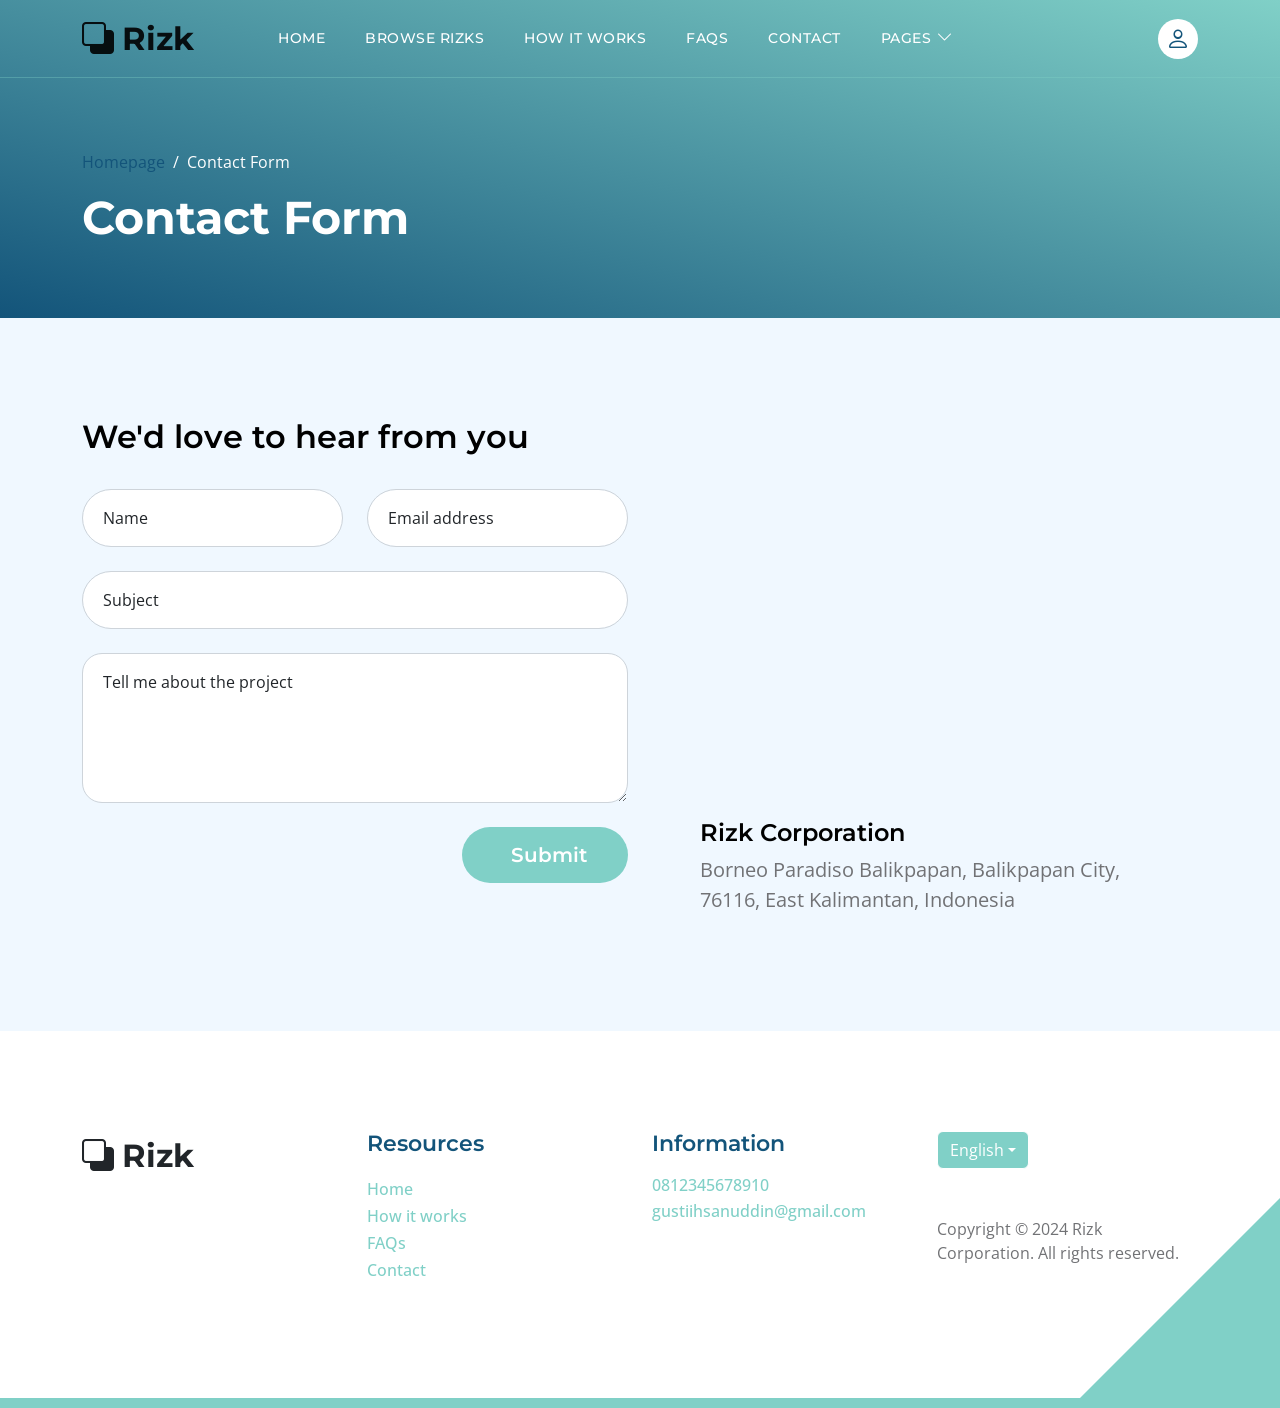
==== contact.html @ 2f9e4cd5 "Add files via upload" ====
<!doctype html>
<html lang="en">
    <head>
        <meta charset="utf-8">
        <meta name="viewport" content="width=device-width, initial-scale=1">

        <meta name="description" content="">
        <meta name="author" content="">

        <title>Contact Page</title>
        <link rel="icon" type="image/x-icon" href="images/favicon.ico">

        <!-- CSS FILES -->        
        <link rel="preconnect" href="https://fonts.googleapis.com">
        
        <link rel="preconnect" href="https://fonts.gstatic.com" crossorigin>

        <link href="https://fonts.googleapis.com/css2?family=Montserrat:wght@500;600;700&family=Open+Sans&display=swap" rel="stylesheet">
                        
        <link href="css/bootstrap.min.css" rel="stylesheet">

        <link href="css/bootstrap-icons.css" rel="stylesheet">

        <link href="css/templatemo-topic-listing.css" rel="stylesheet">

    </head>
    
    <body class="topics-listing-page" id="top">
       
        <main>

            <nav class="navbar navbar-expand-lg">
                <div class="container">
                    <a class="navbar-brand" href="index.html">
                        <i class="bi-back"></i>
                        <span>Rizk</span>
                    </a>

                    <div class="d-lg-none ms-auto me-4">
                        <a href="#top" class="navbar-icon bi-person smoothscroll"></a>
                    </div>
    
                    <button class="navbar-toggler" type="button" data-bs-toggle="collapse" data-bs-target="#navbarNav" aria-controls="navbarNav" aria-expanded="false" aria-label="Toggle navigation">
                        <span class="navbar-toggler-icon"></span>
                    </button>
    
                    <div class="collapse navbar-collapse" id="navbarNav">
                        <ul class="navbar-nav ms-lg-5 me-lg-auto">
                            <li class="nav-item">
                                <a class="nav-link click-scroll" href="index.html#section_1">Home</a>
                            </li>

                            <li class="nav-item">
                                <a class="nav-link click-scroll" href="index.html#section_2">Browse Rizks</a>
                            </li>
    
                            <li class="nav-item">
                                <a class="nav-link click-scroll" href="index.html#section_3">How it works</a>
                            </li>

                            <li class="nav-item">
                                <a class="nav-link click-scroll" href="index.html#section_4">FAQs</a>
                            </li>
    
                            <li class="nav-item">
                                <a class="nav-link click-scroll" href="index.html#section_5">Contact</a>
                            </li>

                            <li class="nav-item dropdown">
                                <a class="nav-link dropdown-toggle" href="#section_5" id="navbarLightDropdownMenuLink" role="button" data-bs-toggle="dropdown" aria-expanded="false">Pages</a>

                                <ul class="dropdown-menu dropdown-menu-light" aria-labelledby="navbarLightDropdownMenuLink">
                                    <li><a class="dropdown-item" href="rizks-listing.html">Topics Rizk</a></li>

                                    <li><a class="dropdown-item active" href="contact.html">Contact Form</a></li>
                                </ul>
                            </li>
                        </ul>

                        <div class="d-none d-lg-block">
                            <a href="#top" class="navbar-icon bi-person smoothscroll"></a>
                        </div>
                    </div>
                </div>
            </nav>


            <header class="site-header d-flex flex-column justify-content-center align-items-center">
                <div class="container">
                    <div class="row align-items-center">

                        <div class="col-lg-5 col-12">
                            <nav aria-label="breadcrumb">
                                <ol class="breadcrumb">
                                    <li class="breadcrumb-item"><a href="index.html">Homepage</a></li>

                                    <li class="breadcrumb-item active" aria-current="page">Contact Form</li>
                                </ol>
                            </nav>

                            <h2 class="text-white">Contact Form</h2>
                        </div>

                    </div>
                </div>
            </header>


            <section class="section-padding section-bg">
                <div class="container">
                    <div class="row">

                        <div class="col-lg-12 col-12">
                            <h3 class="mb-4 pb-2">We'd love to hear from you</h3>
                        </div>

                        <div class="col-lg-6 col-12">
                            <form action="#" method="post" class="custom-form contact-form" role="form">
                                <div class="row">
                                    <div class="col-lg-6 col-md-6 col-12">
                                        <div class="form-floating">
                                            <input type="text" name="name" id="name" class="form-control" placeholder="Name" required="">
                                            
                                            <label for="floatingInput">Name</label>
                                        </div>
                                    </div>

                                    <div class="col-lg-6 col-md-6 col-12"> 
                                        <div class="form-floating">
                                            <input type="email" name="email" id="email" pattern="[^ @]*@[^ @]*" class="form-control" placeholder="Email address" required="">
                                            
                                            <label for="floatingInput">Email address</label>
                                        </div>
                                    </div>

                                    <div class="col-lg-12 col-12">
                                        <div class="form-floating">
                                            <input type="text" name="subject" id="name" class="form-control" placeholder="Name" required="">
                                            
                                            <label for="floatingInput">Subject</label>
                                        </div>

                                        <div class="form-floating">
                                            <textarea class="form-control" id="message" name="message" placeholder="Tell me about the project"></textarea>
                                            
                                            <label for="floatingTextarea">Tell me about the project</label>
                                        </div>
                                    </div>

                                    <div class="col-lg-4 col-12 ms-auto">
                                        <button type="submit" class="form-control">Submit</button>
                                    </div>

                                </div>
                            </form>
                        </div>

                        <div class="col-lg-5 col-12 mx-auto mt-5 mt-lg-0">
                            <iframe class="google-map" src="https://www.google.com/maps/embed?pb=!1m18!1m12!1m3!1d3988.8741135294717!2d116.92416027576398!3d-1.246531335585601!2m3!1f0!2f0!3f0!3m2!1i1024!2i768!4f13.1!3m3!1m2!1s0x2df14711be59c753%3A0xd1c755b5dc73c796!2sBorneo%20Paradiso%20Balikpapan!5e0!3m2!1sid!2sid!4v1704463769985!5m2!1sid!2sid" width="400" height="300" style="border:0;" allowfullscreen="" loading="lazy" referrerpolicy="no-referrer-when-downgrade"></iframe>

                            <h5 class="mt-4 mb-2">Rizk Corporation</h5>

                            <p>Borneo Paradiso Balikpapan, Balikpapan City, 76116, East Kalimantan, Indonesia</p>
                        </div>

                    </div>
                </div>
            </section>
        </main>

        <footer class="site-footer section-padding">
            <div class="container">
                <div class="row">

                    <div class="col-lg-3 col-12 mb-4 pb-2">
                        <a class="navbar-brand mb-2" href="index.html">
                            <i class="bi-back"></i>
                            <span>Rizk</span>
                        </a>
                    </div>

                    <div class="col-lg-3 col-md-4 col-6">
                        <h6 class="site-footer-title mb-3">Resources</h6>

                        <ul class="site-footer-links">
                            <li class="site-footer-link-item">
                                <a href="index.html#section_1" class="site-footer-link">Home</a>
                            </li>

                            <li class="site-footer-link-item">
                                <a href="index.html#section_3" class="site-footer-link">How it works</a>
                            </li>

                            <li class="site-footer-link-item">
                                <a href="index.html#section_4" class="site-footer-link">FAQs</a>
                            </li>

                            <li class="site-footer-link-item">
                                <a href="contact.html" class="site-footer-link">Contact</a>
                            </li>
                        </ul>
                    </div>

                    <div class="col-lg-3 col-md-4 col-6 mb-4 mb-lg-0">
                        <h6 class="site-footer-title mb-3">Information</h6>

                        <p class="text-white d-flex mb-1">
                            <a href="tel: 305-240-9671" class="site-footer-link">
                                0812345678910
                            </a>
                        </p>

                        <p class="text-white d-flex">
                            <a href="mailto:info@company.com" class="site-footer-link">
                                gustiihsanuddin@gmail.com
                            </a>
                        </p>
                    </div>

                    <div class="col-lg-3 col-md-4 col-12 mt-4 mt-lg-0 ms-auto">
                        <div class="dropdown">
                            <button class="btn btn-secondary dropdown-toggle" type="button" data-bs-toggle="dropdown" aria-expanded="false">
                            English</button>
                        </div>

                        <p class="copyright-text mt-lg-5 mt-4">Copyright © 2024 Rizk Corporation. All rights reserved.
                        
                    </div>

                </div>
            </div>
        </footer>

        <!-- JAVASCRIPT FILES -->
        <script src="js/jquery.min.js"></script>
        <script src="js/bootstrap.bundle.min.js"></script>
        <script src="js/jquery.sticky.js"></script>
        <script src="js/custom.js"></script>
    </body>
</html>
---- css/templatemo-topic-listing.css ----
/*---------------------------------------
  CUSTOM PROPERTIES ( VARIABLES )             
-----------------------------------------*/
:root {
  --white-color:                  #ffffff;
  --primary-color:                #13547a;
  --secondary-color:              #80d0c7;
  --section-bg-color:             #f0f8ff;
  --custom-btn-bg-color:          #80d0c7;
  --custom-btn-bg-hover-color:    #13547a;
  --dark-color:                   #000000;
  --p-color:                      #717275;
  --border-color:                 #7fffd4;
  --link-hover-color:             #13547a;

  --body-font-family:             'Open Sans', sans-serif;
  --title-font-family:            'Montserrat', sans-serif;

  --h1-font-size:                 58px;
  --h2-font-size:                 46px;
  --h3-font-size:                 32px;
  --h4-font-size:                 28px;
  --h5-font-size:                 24px;
  --h6-font-size:                 22px;
  --p-font-size:                  20px;
  --menu-font-size:               14px;
  --btn-font-size:                18px;
  --copyright-font-size:          16px;

  --border-radius-large:          100px;
  --border-radius-medium:         20px;
  --border-radius-small:          10px;

  --font-weight-normal:           400;
  --font-weight-medium:           500;
  --font-weight-semibold:         600;
  --font-weight-bold:             700;
}

body {
  background-color: var(--white-color);
  font-family: var(--body-font-family); 
  --sb-track-color: #232E33;
  --sb-thumb-color: #216383;
  --sb-size: 8px;

  scrollbar-color: var(--sb-thumb-color) 
                   var(--sb-track-color);
}

body::-webkit-scrollbar {
  width: var(--sb-size);
}

body::-webkit-scrollbar-track {
  background: var(--sb-track-color);
  border-radius: 0px;
}

body::-webkit-scrollbar-thumb {
  background: var(--sb-thumb-color);
  border-radius: 1px;
}


/*---------------------------------------
  TYPOGRAPHY               
-----------------------------------------*/

h2,
h3,
h4,
h5,
h6 {
  color: var(--dark-color);
}

h1,
h2,
h3,
h4,
h5,
h6 {
  font-family: var(--title-font-family); 
  font-weight: var(--font-weight-semibold);
}

h1 {
  font-size: var(--h1-font-size);
  font-weight: var(--font-weight-bold);
}

h2 {
  font-size: var(--h2-font-size);
  font-weight: var(--font-weight-bold);
}

h3 {
  font-size: var(--h3-font-size);
}

h4 {
  font-size: var(--h4-font-size);
}

h5 {
  font-size: var(--h5-font-size);
}

h6 {
  color: var(--primary-color);
  font-size: var(--h6-font-size);
}

p {
  color: var(--p-color);
  font-size: var(--p-font-size);
  font-weight: var(--font-weight-normal);
}

ul li {
  color: var(--p-color);
  font-size: var(--p-font-size);
  font-weight: var(--font-weight-normal);
}

a, 
button {
  touch-action: manipulation;
  transition: all 0.3s;
}

a {
  display: inline-block;
  color: var(--primary-color);
  text-decoration: none;
}

a:hover {
  color: var(--link-hover-color);
}

b,
strong {
  font-weight: var(--font-weight-bold);
}


/*---------------------------------------
  SECTION               
-----------------------------------------*/
.section-padding {
  padding-top: 100px;
  padding-bottom: 100px;
}

.section-bg {
  background-color: var(--section-bg-color);
}

.section-overlay {
  background-image: linear-gradient(15deg, #13547a 0%, #80d0c7 100%);
  position: absolute;
  top: 0;
  left: 0;
  pointer-events: none;
  width: 100%;
  height: 100%;
  opacity: 0.85;
}

.section-overlay + .container {
  position: relative;
}

.tab-content {
  background-color: var(--white-color);
  border-radius: var(--border-radius-medium);
}

.nav-tabs {
  border-bottom: 1px solid #ecf3f2;
  margin-bottom: 40px;
  justify-content: center;
}

.nav-tabs .nav-link {
  border-radius: 0;
  border-top: 0;
  border-right: 0;
  border-left: 0;
  color: var(--p-color);
  font-family: var(--title-font-family);
  font-size: var(--btn-font-size);
  font-weight: var(--font-weight-medium);
  padding: 15px 25px;
  transition: all 0.3s;
}

.nav-tabs .nav-link:first-child {
  margin-right: 20px;
}

.nav-tabs .nav-item.show .nav-link, 
.nav-tabs .nav-link.active,
.nav-tabs .nav-link:focus, 
.nav-tabs .nav-link:hover {
  border-bottom-color: var(--primary-color);
  color: var(--primary-color);
}


/*---------------------------------------
  CUSTOM ICON COLOR               
-----------------------------------------*/
.custom-icon {
  color: var(--secondary-color);
}


/*---------------------------------------
  CUSTOM BUTTON               
-----------------------------------------*/
.custom-btn {
  background: var(--custom-btn-bg-color);
  border: 2px solid transparent;
  border-radius: var(--border-radius-large);
  color: var(--white-color);
  font-size: var(--btn-font-size);
  font-weight: var(--font-weight-semibold);
  line-height: normal;
  transition: all 0.3s;
  padding: 10px 20px;
}

.custom-btn:hover {
  background: var(--custom-btn-bg-hover-color);
  color: var(--white-color);
}

.custom-border-btn {
  background: transparent;
  border: 2px solid var(--custom-btn-bg-color);
  color: var(--custom-btn-bg-color);
}

.custom-border-btn:hover {
  background: var(--custom-btn-bg-color);
  border-color: transparent;
  color: var(--white-color);
}

.custom-btn-bg-white {
  border-color: var(--white-color);
  color: var(--white-color);
}


/*---------------------------------------
  SITE HEADER              
-----------------------------------------*/
.site-header {
  background-image: linear-gradient(15deg, #13547a 0%, #80d0c7 100%);
  padding-top: 150px;
  padding-bottom: 80px;
}

.site-header .container {
  height: 100%;
}

.breadcrumb-item+.breadcrumb-item::before,
.breadcrumb-item a:hover,
.breadcrumb-item.active {
  color: var(--white-color);
}

.site-header .custom-icon {
  color: var(--white-color);
  font-size: var(--h4-font-size);
}

.site-header .custom-icon:hover {
  color: var(--secondary-color);
}


/*---------------------------------------
  NAVIGATION              
-----------------------------------------*/
.sticky-wrapper {
  position: absolute;
  top: 0;
  right: 0;
  left: 0;
}

.sticky-wrapper.is-sticky .navbar {
  background-color: var(--secondary-color);
}

.navbar {
  background: transparent;
  border-bottom: 1px solid rgba(128, 208, 199, 0.35);
  z-index: 9;
}

.navbar-brand,
.navbar-brand:hover {
  font-size: var(--h3-font-size);
  font-weight: var(--font-weight-bold);
  display: block;
}

.navbar-brand span {
  font-family: var(--title-font-family);
}

.navbar-expand-lg .navbar-nav .nav-link {
  border-radius: var(--border-radius-large);
  margin: 10px;
  padding: 10px;
}

.navbar-nav .nav-link {
  display: inline-block;
  color: var(--white-color);
  font-family: var(--title-font-family); 
  font-size: var(--menu-font-size);
  font-weight: var(--font-weight-medium);
  text-transform: uppercase;
  letter-spacing: 0.5px;
  position: relative;
  padding-top: 15px;
  padding-bottom: 15px;
}

.navbar-nav .nav-link.active, 
.navbar-nav .nav-link:hover {
  color: var(--primary-color);
}

.navbar .dropdown-menu {
  background: var(--white-color);
  box-shadow: 0 1rem 3rem rgba(0,0,0,.175);
  border: 0;
  display: inherit;
  opacity: 0;
  min-width: 9rem;
  margin-top: 20px;
  padding: 13px 0 10px 0;
  transition: all 0.3s;
  pointer-events: none;
}

.navbar .dropdown-menu::before {
  content: "";
  width: 0;
  height: 0;
  border-left: 20px solid transparent;
  border-right: 20px solid transparent;
  border-bottom: 15px solid var(--white-color);
  position: absolute;
  top: -10px;
  left: 10px;
}

.navbar .dropdown-item {
  display: inline-block;
  color: var(--p-bg-color);
  font-family: var(--title-font-family); 
  font-size: var(--menu-font-size);
  font-weight: var(--font-weight-medium);
  text-transform: uppercase;
  letter-spacing: 0.5px;
  position: relative;
}

.navbar .dropdown-item.active, 
.navbar .dropdown-item:active,
.navbar .dropdown-item:focus, 
.navbar .dropdown-item:hover {
  background: transparent;
  color: var(--primary-color);
}

.navbar .dropdown-toggle::after {
  content: "\f282";
  display: inline-block;
  font-family: bootstrap-icons !important;
  font-size: var(--copyright-font-size);
  font-style: normal;
  font-weight: normal !important;
  font-variant: normal;
  text-transform: none;
  line-height: 1;
  vertical-align: -.125em;
  -webkit-font-smoothing: antialiased;
  -moz-osx-font-smoothing: grayscale;
  position: relative;
  left: 2px;
  border: 0;
}

@media screen and (min-width: 992px) {
  .navbar .dropdown:hover .dropdown-menu {
    opacity: 1;
    margin-top: 0;
    pointer-events: auto;
  }
}

.navbar-icon {
  background: var(--white-color);
  border-radius: var(--border-radius-large);
  display: inline-block;
  font-size: var(--h5-font-size);
  width: 40px;
  height: 40px;
  line-height: 40px;
  text-align: center;
  transition: all 0.3s ease;
}

.navbar-icon:hover {
  background: var(--primary-color);
  color: var(--white-color);
}

.navbar-toggler {
  border: 0;
  padding: 0;
  cursor: pointer;
  margin: 0;
  width: 30px;
  height: 35px;
  outline: none;
}

.navbar-toggler:focus {
  outline: none;
  box-shadow: none;
}

.navbar-toggler[aria-expanded="true"] .navbar-toggler-icon {
  background: transparent;
}

.navbar-toggler[aria-expanded="true"] .navbar-toggler-icon:before,
.navbar-toggler[aria-expanded="true"] .navbar-toggler-icon:after {
  transition: top 300ms 50ms ease, -webkit-transform 300ms 350ms ease;
  transition: top 300ms 50ms ease, transform 300ms 350ms ease;
  transition: top 300ms 50ms ease, transform 300ms 350ms ease, -webkit-transform 300ms 350ms ease;
  top: 0;
}

.navbar-toggler[aria-expanded="true"] .navbar-toggler-icon:before {
  transform: rotate(45deg);
}

.navbar-toggler[aria-expanded="true"] .navbar-toggler-icon:after {
  transform: rotate(-45deg);
}

.navbar-toggler .navbar-toggler-icon {
  background: var(--white-color);
  transition: background 10ms 300ms ease;
  display: block;
  width: 30px;
  height: 2px;
  position: relative;
}

.navbar-toggler .navbar-toggler-icon:before,
.navbar-toggler .navbar-toggler-icon:after {
  transition: top 300ms 350ms ease, -webkit-transform 300ms 50ms ease;
  transition: top 300ms 350ms ease, transform 300ms 50ms ease;
  transition: top 300ms 350ms ease, transform 300ms 50ms ease, -webkit-transform 300ms 50ms ease;
  position: absolute;
  right: 0;
  left: 0;
  background: var(--white-color);
  width: 30px;
  height: 2px;
  content: '';
}

.navbar-toggler .navbar-toggler-icon::before {
  top: -8px;
}

.navbar-toggler .navbar-toggler-icon::after {
  top: 8px;
}


/*---------------------------------------
  HERO        
-----------------------------------------*/
.hero-section {
  background-image: linear-gradient(15deg, #13547a 0%, #80d0c7 100%);
  position: relative;
  overflow: hidden;
  padding-top: 150px;
  padding-bottom: 150px;
}

.hero-section .input-group {
  background-color: var(--white-color);
  border-radius: var(--border-radius-large);
  padding: 10px 15px;
}

.hero-section .input-group-text {
  background-color: transparent;
  border: 0;
}

.hero-section input[type="search"] {
  border: 0;
  box-shadow: none;
  margin-bottom: 0;
  padding-left: 0;
}

.hero-section button[type="submit"] {
  background-color: var(--primary-color);
  border: 0;
  border-radius: var(--border-radius-large) !important;
  color: var(--white-color);
  max-width: 150px;
}


/*---------------------------------------
  TOPICS              
-----------------------------------------*/
.featured-section {
  background-color: var(--secondary-color);
  border-radius: 0 0 100px 100px;
  padding-bottom: 100px;
}

.featured-section .row {
  position: relative;
  bottom: 100px;
  margin-bottom: -100px;
}

.custom-block {
  border-radius: var(--border-radius-medium);
  position: relative;
  overflow: hidden;
  padding: 30px;
  transition: all 0.3s ease;
  height: 100%;
}

.custom-block:hover {
  background-color: var(--secondary-color);
  transform: translateY(-3px);
}

.custom-block > a {
  width: 100%;
}

.custom-block-image {
  display: block;
  width: 100%;
  height: 200px;
  object-fit: cover;
  margin-top: 35px;
}

.custom-block .rounded-pill {
  border-radius: 5px !important;
  display: flex;
  justify-content: center;
  text-align: center;
  width: 30px;
  height: 30px;
  line-height: 20px;
}

.custom-block-overlay {
  height: 100%;
  min-height: 350px;
  padding: 0;
}

.custom-block-overlay > a {
  height: 100%;
}

.custom-block-overlay .custom-block-image {
  border-radius: var(--border-radius-medium);
  display: block;
  height: 100%;
  margin-top: 0;
}

.custom-block-overlay-text {
  position: absolute;
  z-index: 2;
  top: 0;
  right: 0;
  left: 0;
  padding: 30px;
}

.social-share {
  position: absolute;
  bottom: 0;
  right: 0;
  left: 0;
  z-index: 2;
  padding: 20px 35px;
}

.social-share .bi-bookmark {
  color: var(--white-color);
  font-size: var(--h5-font-size);
}

.social-share .bi-bookmark:hover {
  color: var(--secondary-color);
}

.bg-design {
  background-color: #00B0FF;
}

.bg-graphic {
  background-color: #00BFA6;
}

.bg-advertising {
  background-color: #F50057;
}

.bg-finance {
  background-color: #536DFE;
}

.bg-music {
  background-color: #F9A826;
}

.bg-education {
  background-color: #00BFA6;
}


/*---------------------------------------
  TOPICS               
-----------------------------------------*/
.topics-detail-block {
  border-radius: var(--border-radius-medium);
  position: relative;
  overflow: hidden;
}

.topics-detail-block-image {
  display: block;
  border-radius: var(--border-radius-medium);
}

blockquote {
  background-color: var(--section-bg-color);
  border-radius: var(--border-radius-small);
  font-family: var(--title-font-family);
  font-size: var(--h4-font-size);
  font-weight: var(--font-weight-bold);
  display: inline-block;
  text-align: center;
  margin: 30px;
  padding: 40px;
}

.topics-listing-page .site-header {
  padding-bottom: 65px;
}

.custom-block-topics-listing-info {
  margin: 30px 20px 20px 30px;
}

.custom-block-topics-listing {
  height: inherit;
}

.custom-block-topics-listing .custom-block-image {
  width: 200px;
}


/*---------------------------------------
  PAGINATION              
-----------------------------------------*/
.pagination {
  margin-top: 40px;
}

.page-link {
  border: 0;
  border-radius: var(--border-radius-small);
  color: var(--p-color);
  font-family: var(--title-font-family);
  margin: 0 5px;
  padding: 10px 20px;
}

.page-link:hover,
.page-item:first-child .page-link:hover,
.page-item:last-child .page-link:hover {
  background-color: var(--secondary-color);
  color: var(--white-color);
}

.page-item:first-child .page-link {
  margin-right: 10px;
}

.page-item:first-child .page-link,
.page-item:last-child .page-link {
  background-color: var(--section-bg-color);
  border-radius: var(--border-radius-small);
}

.active>.page-link, .page-link.active {
  background-color: var(--secondary-color);
  border-color: var(--secondary-color);
}


/*---------------------------------------
  TIMELINE              
-----------------------------------------*/
.timeline-section {
  background-image: url('../images/colleagues-working-cozy-office-medium-shot.jpg');
  background-repeat: no-repeat;
  background-position: center;
  background-size: cover;
  position: relative;
}

.timeline-container .vertical-scrollable-timeline {
  list-style-type: none;
  position: relative;
  padding-left: 0;
}

.timeline-container .vertical-scrollable-timeline .list-progress {
  width: 8px;
  height: 87%;
  background-color: var(--primary-color);
  position: absolute;
  left: 52px;
  top: 0;
  overflow: hidden;
}

.timeline-container .vertical-scrollable-timeline .list-progress .inner {
  position: absolute;
  right: 0;
  bottom: 0;
  height: 100%;
  background-color: var(--secondary-color);
  width: 100%;
}

.timeline-container .vertical-scrollable-timeline li {
  position: relative;
  padding: 20px 0px 65px 145px;
}

.timeline-container .vertical-scrollable-timeline li:last-child {
  padding-bottom: 0;
}

.timeline-container .vertical-scrollable-timeline li p {
  line-height: 40px;
}

.timeline-container .vertical-scrollable-timeline li p:last-child {
  margin-bottom: 0;
}

.timeline-container .vertical-scrollable-timeline li .icon-holder {
  position: absolute;
  left: 0;
  top: 0;
  width: 104px;
  height: 104px;
  display: flex;
  justify-content: center;
  align-items: center;
  background-color: var(--secondary-color);
  border-radius: 50%;
  z-index: 1;
  transition: 0.4s all;
}

.timeline-container .vertical-scrollable-timeline li .icon-holder::before {
  content: "";
  width: 80px;
  height: 80px;
  border: 4px solid #fff;
  position: absolute;
  background-color: var(--secondary-color);
  border-radius: 50%;
  z-index: -1;
  transition: 0.4s all;
}

.timeline-container .vertical-scrollable-timeline li .icon-holder i {
  font-size: 25px;
  color: var(--white-color);
}

.timeline-container .vertical-scrollable-timeline li::before {
  content: "";
  position: absolute;
  height: 100%;
  width: 8px;
  background-color: transparent;
  left: 52px;
  z-index: 0;
}

.timeline-container .vertical-scrollable-timeline li.active .icon-holder {
  background-color: var(--primary-color);
}

.timeline-container .vertical-scrollable-timeline li.active .icon-holder::before {
  background-color: var(--primary-color);
}


/*---------------------------------------
  FAQs              
-----------------------------------------*/
.faq-section .accordion-item {
  border: 0;
}

.faq-section .accordion-button {
  font-size: var(--h6-font-size);
  font-weight: var(--font-weight-semibold);
}

.faq-section .accordion-item:first-of-type .accordion-button {
  border-radius: var(--border-radius-large);
}

.faq-section .accordion-button:not(.collapsed) {
  border-radius: var(--border-radius-large);
  box-shadow: none;
  color: var(--primary-color);
}

.faq-section .accordion-body {
  color: var(--p-color);
  font-size: var(--btn-font-size);
  line-height: 40px;
}

/*---------------------------------------
  NEWSLETTER               
-----------------------------------------*/
.newsletter-image {
  border-radius: var(--border-radius-medium);
}


/*---------------------------------------
  CONTACT               
-----------------------------------------*/
.google-map {
  border-radius: var(--border-radius-medium);
}

.contact-form .form-floating>textarea {
  border-radius: var(--border-radius-medium);
  height: 150px;
}


/*---------------------------------------
  SUBSCRIBE FORM               
-----------------------------------------*/
.subscribe-form-wrap {
  padding: 50px;
}

.subscribe-form {
  width: 95%;
}


/*---------------------------------------
  CUSTOM FORM               
-----------------------------------------*/
.custom-form .form-control {
  border-radius: var(--border-radius-large);
  color: var(--p-color);
  margin-bottom: 24px;
  padding-top: 13px;
  padding-bottom: 13px;
  padding-left: 20px;
  outline: none;
}

.form-floating>label {
  padding-left: 20px;
}

.custom-form button[type="submit"] {
  background: var(--custom-btn-bg-color);
  border: none;
  border-radius: var(--border-radius-large);
  color: var(--white-color);
  font-family: var(--title-font-family);
  font-size: var(--p-font-size);
  font-weight: var(--font-weight-semibold);
  transition: all 0.3s;
  margin-bottom: 0;
}

.custom-form button[type="submit"]:hover,
.custom-form button[type="submit"]:focus {
  background: var(--custom-btn-bg-hover-color);
  border-color: transparent;
}


/*---------------------------------------
  SITE FOOTER              
-----------------------------------------*/
.site-footer {
  border-bottom: 10px solid var(--secondary-color);
  position: relative;
}

.site-footer::after {
  content: "";
  position: absolute;
  bottom: 0;
  right: 0;
  width: 0;
  height: 0;
  border-style: solid;
  border-width: 0 0 200px 200px;
  border-color: transparent transparent var(--secondary-color) transparent;
  pointer-events: none;
}

.site-footer-title {
  color: var(--primary-color); 
}

.site-footer .dropdown-menu {
  padding: 0;
}

.site-footer .dropdown-item {
  color: var(--p-color);
  font-size: var(--menu-font-size);
  font-weight: var(--font-weight-medium);
  padding: 4px 18px;
}

.site-footer .dropdown-item:hover {
  background-color: transparent;
  color: var(--primary-color);
}

.site-footer .dropdown-menu li:first-child .dropdown-item {
  padding-top: 10px;
}

.site-footer .dropdown-menu li:last-child .dropdown-item {
  padding-bottom: 12px;
}

.site-footer .dropdown-toggle {
  background-color: var(--secondary-color);
  border-color: var(--white-color);
}

.site-footer .dropdown-toggle:hover {
  background-color: var(--primary-color);
  border-color: transparent;
}

.site-footer-links {
  padding-left: 0;
}

.site-footer-link-item {
  display: block;
  list-style: none;
  line-height: normal;
}

.site-footer-link {
  color: var(--secondary-color);
  font-size: var(--copyright-font-size);
  font-weight: var(--font-weight-medium);
  line-height: normal;
}

.copyright-text {
  font-size: var(--copyright-font-size);
}


/*---------------------------------------
  SOCIAL ICON               
-----------------------------------------*/
.social-icon {
  margin: 0;
  padding: 0;
}

.social-icon-item {
  list-style: none;
  display: inline-block;
  vertical-align: top;
}

.social-icon-link {
  background: var(--secondary-color);
  border-radius: var(--border-radius-large);
  color: var(--white-color);
  font-size: var(--copyright-font-size);
  display: block;
  margin-right: 10px;
  text-align: center;
  width: 35px;
  height: 35px;
  line-height: 36px;
  transition: background 0.2s, color 0.2s;
}

.social-icon-link:hover {
  background: var(--primary-color);
  color: var(--white-color);
}


/*---------------------------------------
  RESPONSIVE STYLES               
-----------------------------------------*/
@media screen and (max-width: 991px) {
  h1 {
    font-size: 48px;
  }

  h2 {
    font-size: 36px;
  }

  h3 {
    font-size: 32px;
  }

  h4 {
    font-size: 28px;
  }

  h5 {
    font-size: 20px;
  }

  h6 {
    font-size: 18px;
  }

  .section-padding {
    padding-top: 50px;
    padding-bottom: 50px;
  }
  
  .navbar {
    background-color: var(--secondary-color);
  }

  .navbar-nav .dropdown-menu {
    position: relative;
    left: 10px;
    opacity: 1;
    pointer-events: auto;
    max-width: 155px;
    margin-top: 10px;
    margin-bottom: 15px;
  }

  .navbar-expand-lg .navbar-nav {
    padding-bottom: 20px;
  }

  .navbar-expand-lg .navbar-nav .nav-link {
    padding: 0;
  }

  .nav-tabs .nav-link:first-child {
    margin-right: 5px;
  }

  .nav-tabs .nav-link {
    font-size: var(--copyright-font-size);
    padding: 10px;
  }

  .featured-section {
    border-radius: 0 0 80px 80px;
    padding-bottom: 50px;
  }

  .custom-block-topics-listing .custom-block-image {
    width: auto;
  }

  .custom-block-topics-listing > .d-flex,
  .custom-block-topics-listing-info,
  .custom-block-topics-listing a {
    flex-direction: column;
  }

  .timeline-container .vertical-scrollable-timeline .list-progress {
    height: 75%;
  }

  .timeline-container .vertical-scrollable-timeline li {
    padding-left: 135px;
  }

  .subscribe-form-wrap {
    padding-top: 30px;
    padding-bottom: 0;
  }
}

@media screen and (max-width: 480px) {
  h1 {
    font-size: 36px;
  }

  h2 {
    font-size: 28px;
  }

  h3 {
    font-size: 26px;
  }

  h4 {
    font-size: 22px;
  }

  h5 {
    font-size: 20px;
  }
}
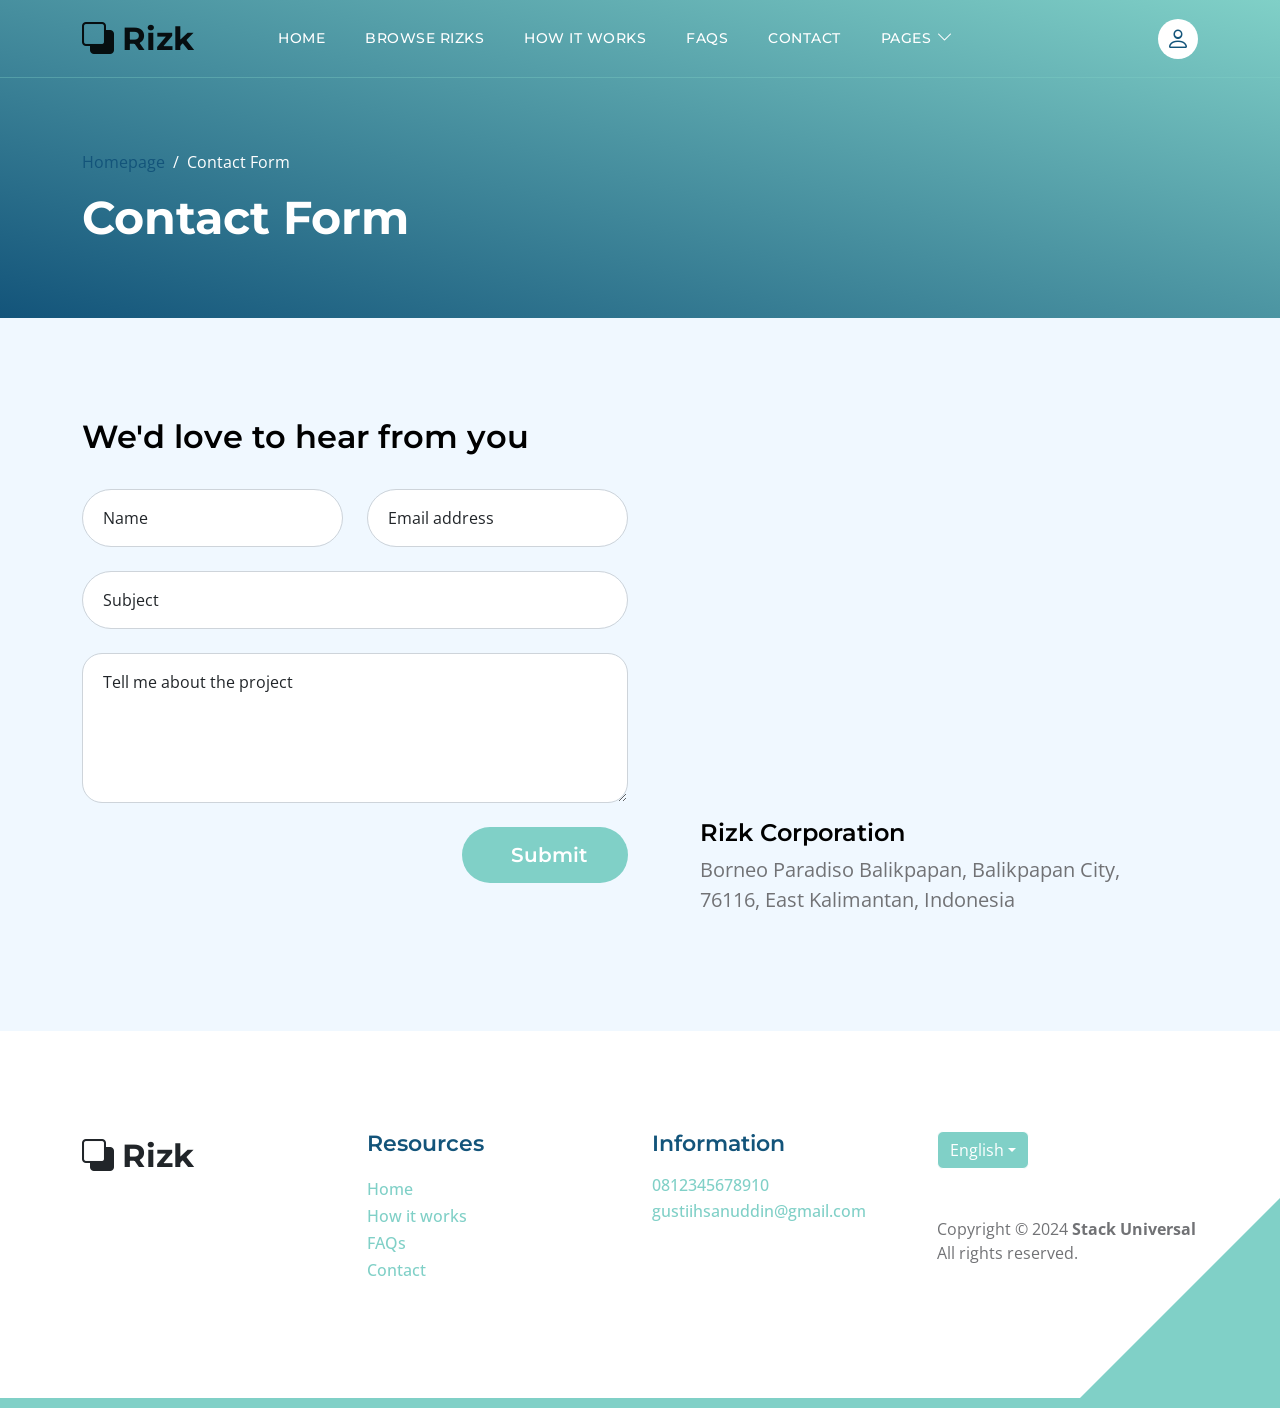
==== commit d225c99f: "Update contact.html" ====
--- a/contact.html
+++ b/contact.html
@@ -8,7 +8,7 @@
         <meta name="author" content="">
 
         <title>Contact Page</title>
-        <link rel="icon" type="image/x-icon" href="images/favicon.ico">
+        <link rel="icon" type="image/x-icon" href="images/FREEZESTACK__2_-removebg-preview.png">
 
         <!-- CSS FILES -->        
         <link rel="preconnect" href="https://fonts.googleapis.com">
@@ -205,13 +205,13 @@
                         <h6 class="site-footer-title mb-3">Information</h6>
 
                         <p class="text-white d-flex mb-1">
-                            <a href="tel: 305-240-9671" class="site-footer-link">
+                            <a href="https://api.whatsapp.com/send/?phone=6212345678910&text&type=phone_number&app_absent=0" target="_blank" class="site-footer-link">
                                 0812345678910
                             </a>
                         </p>
 
                         <p class="text-white d-flex">
-                            <a href="mailto:info@company.com" class="site-footer-link">
+                            <a href="mailto:gustiihsanuddin@gmail.com" class="site-footer-link">
                                 gustiihsanuddin@gmail.com
                             </a>
                         </p>
@@ -223,7 +223,7 @@
                             English</button>
                         </div>
 
-                        <p class="copyright-text mt-lg-5 mt-4">Copyright © 2024 Rizk Corporation. All rights reserved.
+                        <p class="copyright-text mt-lg-5 mt-4">Copyright © 2024 <strong>Stack Universal</strong><br>All rights reserved.
                         
                     </div>
 
@@ -237,4 +237,4 @@
         <script src="js/jquery.sticky.js"></script>
         <script src="js/custom.js"></script>
     </body>
-</html>+</html>
